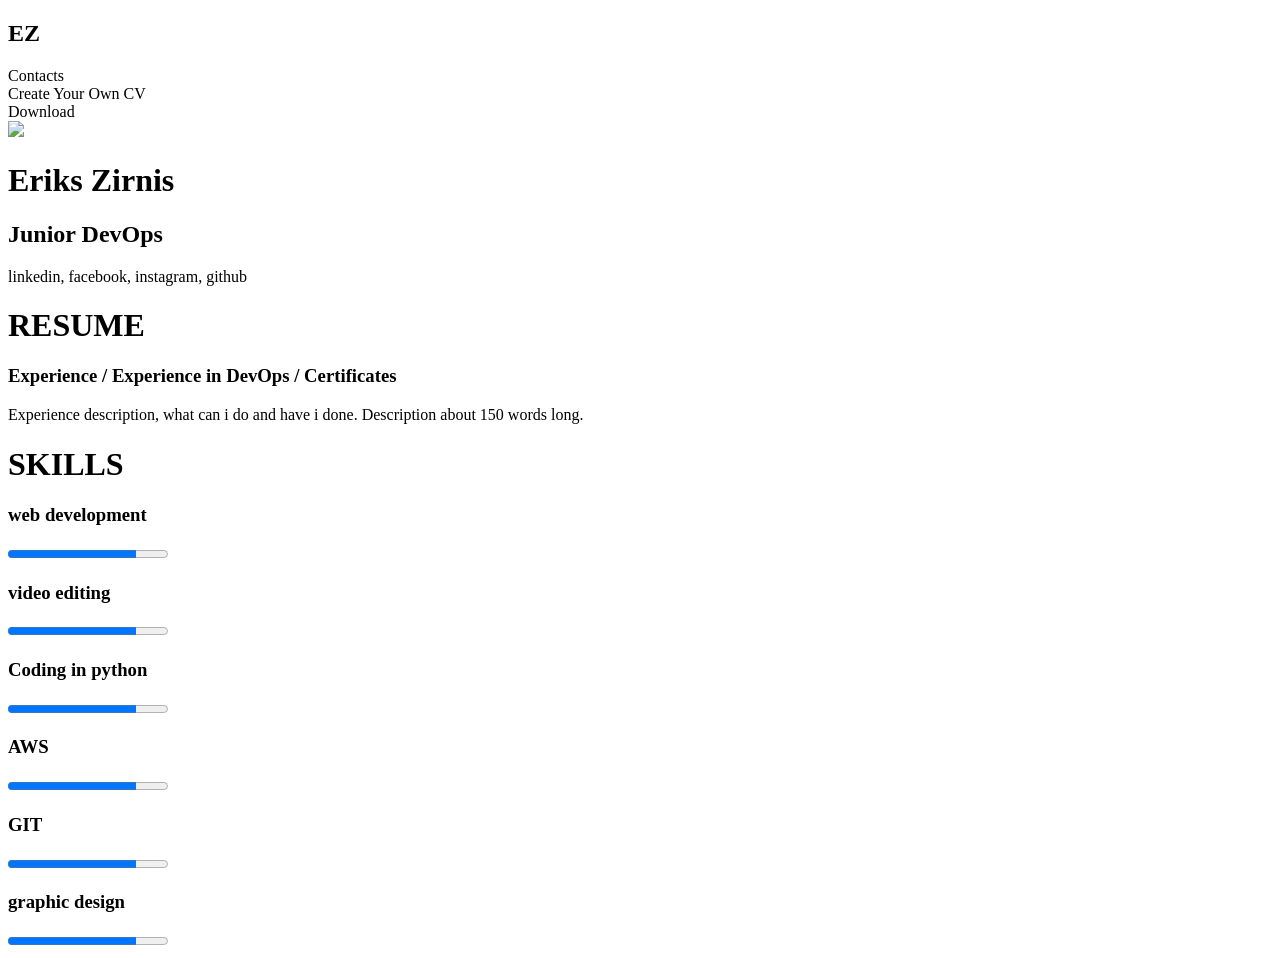
==== templates/index.html @ 9c0e05be "Edit styles.css, edit index.html" ====
<!doctype html>

<html lang="en-US">
  <head>
    <meta charset="utf-8" />
    <meta name="viewport" content="width=device-width" />
    <title>Zirnis DEVOPS CP</title>
    <script src="https://kit.fontawesome.com/7efa1ccb97.js" crossorigin="anonymous"></script>

  </head>
  <link href="static/styles.css" rel="stylesheet" />
  <link rel="preconnect" href="https://fonts.googleapis.com" />
  <link rel="preconnect" href="https://fonts.gstatic.com" crossorigin />
  <link
    href="https://fonts.googleapis.com/css2?
    family=Roboto:ital,wght@0,100.900;1,100..900&display=swap"
    rel="stylesheet"
  />
  <body>
    <div class="container">
      <div class="navbar">
        <h2>EZ</h2>
        <nav><i class="fa-regular fa-house"></i> </nav>
        <nav>Contacts</nav>
        <nav>Create Your Own CV</nav>
        <nav>Download</nav>
      </div>

      <div class="picture">
          <img class="profile-pic" src="static/profile.jpg"/>
          <div class="overlay">
              <h1>Eriks Zirnis</h1>
              <h2>Junior DevOps</h2>
              <p>linkedin, facebook, instagram, github</p>

          </div>
      </div>
      <div class="rightwing">
        <div class="resume">
            <h1>RESUME</h1>
            <div class="resume" id="one">
                <h3>Experience / Experience in DevOps / Certificates</h3>
            </div>
            <p>Experience description, what can i do and have i done.
                Description about 150 words long.
            </p>
        </div>
        <div class="skills">
            <h1>SKILLS</h1>
            <h3>web development</h3>
            <progress id = "1st" value = "80" max="100">80%</progress>
            <h3>video editing</h2>
            <progress id = "2st" value = "80" max="100">80%</progress>
            <h3>Coding in python</h3>
            <progress id = "3st" value = "80" max="100">80%</progress>
            <h3>AWS</h3>
            <progress id = "4st" value = "80" max="100">80%</progress>
            <h3>GIT</h3>
            <progress id = "5st" value = "80" max="100">80%</progress>
            <h3>graphic design</h3>
            <progress id = "6st" value = "80" max="100">80%</progress>
        </div>



      </div>
    </div>
  </body>
</html>
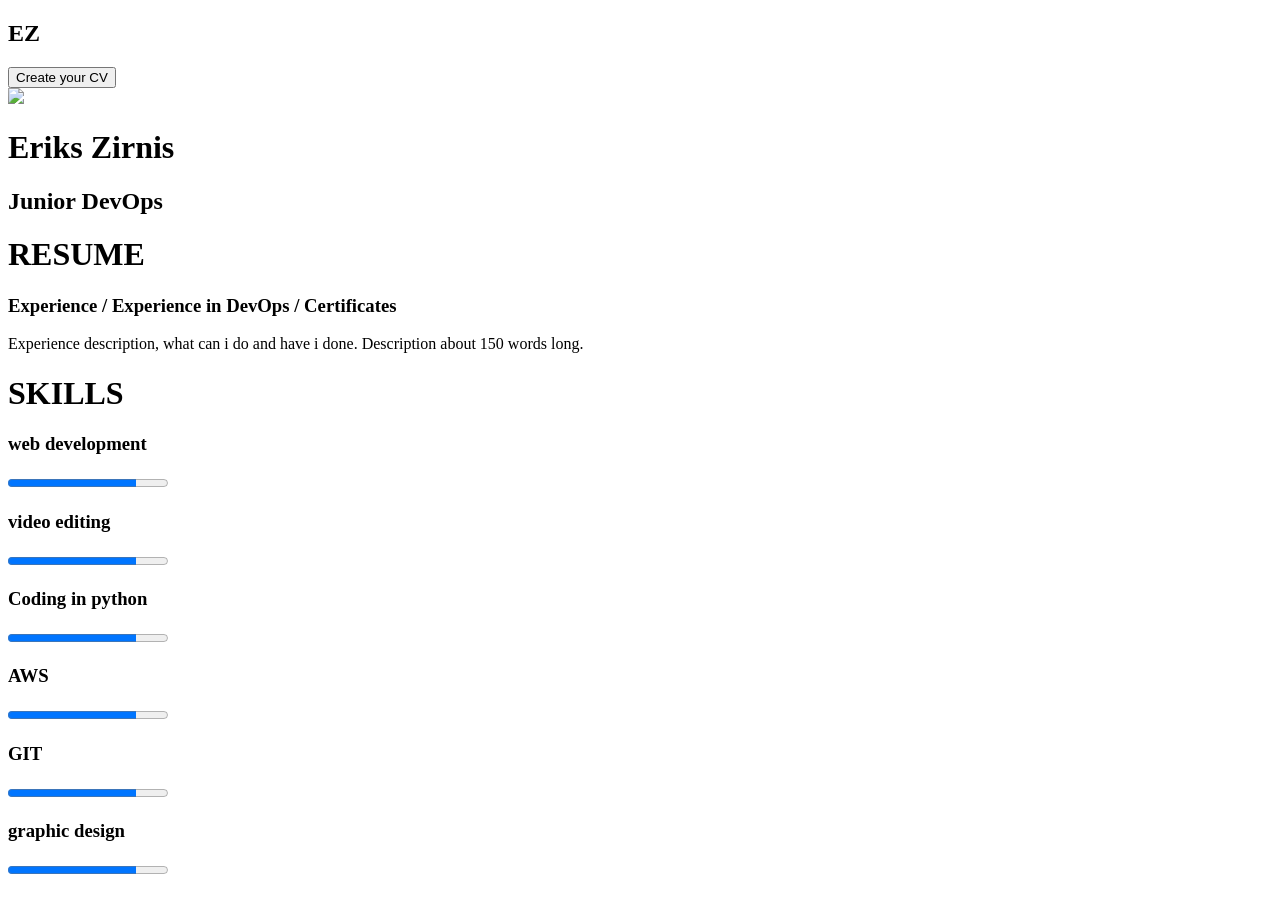
==== commit 7ba43af3: "edit index.html, edit.styles.css" ====
--- a/templates/index.html
+++ b/templates/index.html
@@ -21,9 +21,8 @@
       <div class="navbar">
         <h2>EZ</h2>
         <nav><i class="fa-regular fa-house"></i> </nav>
-        <nav>Contacts</nav>
-        <nav>Create Your Own CV</nav>
-        <nav>Download</nav>
+        <nav><i class="fa-regular fa-address-book"></i></nav>
+        <nav><button>Create your CV</button></nav>
       </div>
 
       <div class="picture">
@@ -31,7 +30,10 @@
           <div class="overlay">
               <h1>Eriks Zirnis</h1>
               <h2>Junior DevOps</h2>
-              <p>linkedin, facebook, instagram, github</p>
+              <p><i class="fa-brands fa-linkedin-in"></i>
+                  <i class="fa-brands fa-facebook"></i>
+                  <i class="fa-brands fa-github"></i>
+                  <i class="fa-brands fa-square-instagram"></i></p>
 
           </div>
       </div>
@@ -46,7 +48,8 @@
             </p>
         </div>
         <div class="skills">
-            <h1>SKILLS</h1>
+            <h1><i class="fa-solid fa-gauge"></i>
+                SKILLS</h1>
             <h3>web development</h3>
             <progress id = "1st" value = "80" max="100">80%</progress>
             <h3>video editing</h2>
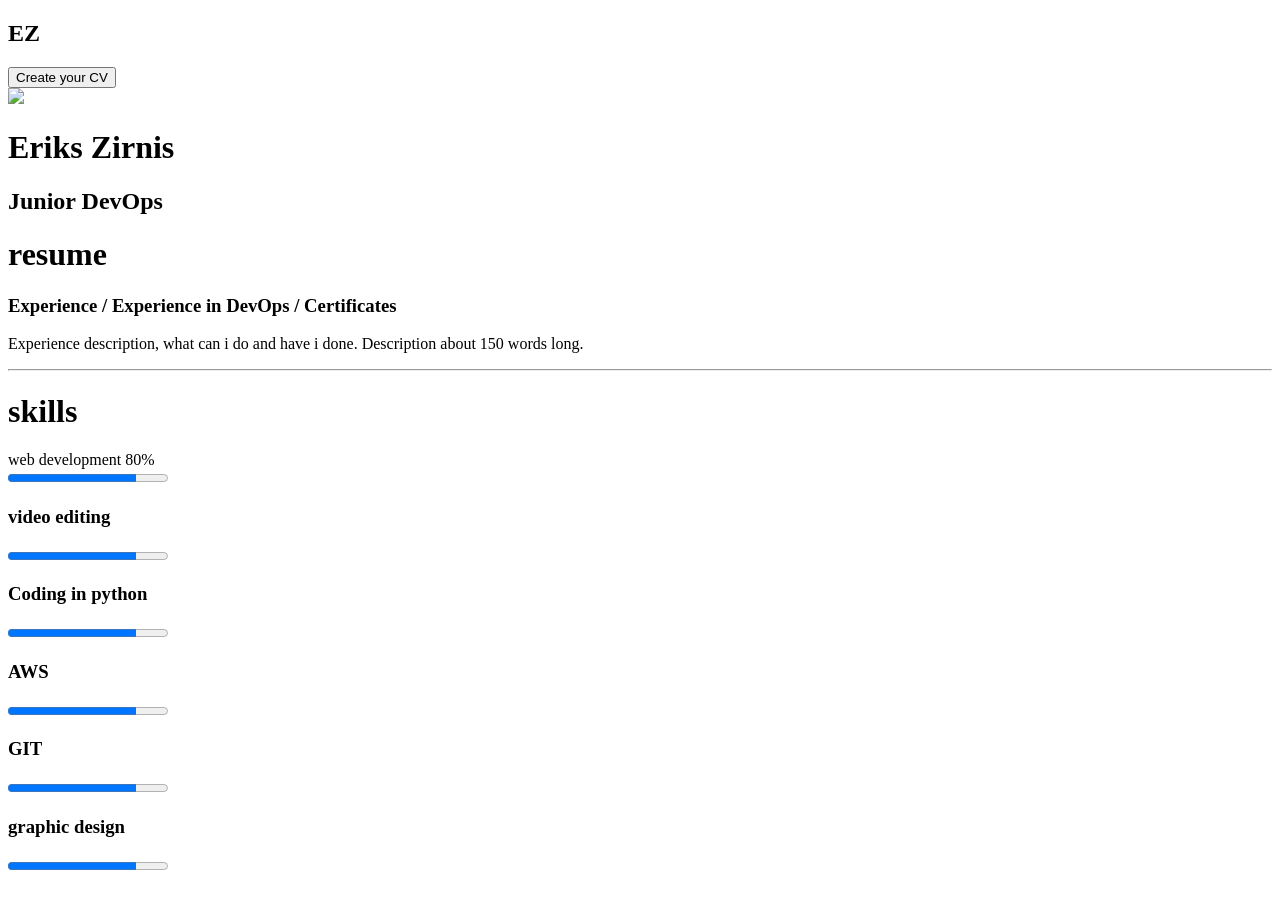
==== commit 67daeac5: "edit styles.css, edit index.html" ====
--- a/templates/index.html
+++ b/templates/index.html
@@ -19,7 +19,7 @@
   <body>
     <div class="container">
       <div class="navbar">
-        <h2>EZ</h2>
+        <h2 id="EZ">EZ</h2> 
         <nav><i class="fa-regular fa-house"></i> </nav>
         <nav><i class="fa-regular fa-address-book"></i></nav>
         <nav><button>Create your CV</button></nav>
@@ -39,7 +39,7 @@
       </div>
       <div class="rightwing">
         <div class="resume">
-            <h1>RESUME</h1>
+            <h1>resume</h1>
             <div class="resume" id="one">
                 <h3>Experience / Experience in DevOps / Certificates</h3>
             </div>
@@ -47,21 +47,31 @@
                 Description about 150 words long.
             </p>
         </div>
+        <hr>
         <div class="skills">
             <h1><i class="fa-solid fa-gauge"></i>
-                SKILLS</h1>
-            <h3>web development</h3>
-            <progress id = "1st" value = "80" max="100">80%</progress>
-            <h3>video editing</h2>
-            <progress id = "2st" value = "80" max="100">80%</progress>
-            <h3>Coding in python</h3>
-            <progress id = "3st" value = "80" max="100">80%</progress>
-            <h3>AWS</h3>
-            <progress id = "4st" value = "80" max="100">80%</progress>
-            <h3>GIT</h3>
-            <progress id = "5st" value = "80" max="100">80%</progress>
-            <h3>graphic design</h3>
-            <progress id = "6st" value = "80" max="100">80%</progress>
+                skills</h1>
+            <div class="progress-bar">
+              <div class="progress-label">
+                <span>web development</span>
+                <span>80%</span>
+              </div>
+              <progress id = "skill-1" value = "80" max="100"></progress>
+              
+              <h3>video editing</h3>
+              <progress id = "skill-2" value = "80" max="100">80%</progress>
+              <h3>Coding in python</h3>
+              <progress id = "skill-3" value = "80" max="100">80%</progress>
+              <h3>AWS</h3>
+              <progress id = "skill-4" value = "80" max="100">80%</progress>
+              <h3>GIT</h3>
+              <progress id = "skill-5" value = "80" max="100">80%</progress>
+              <h3>graphic design</h3>
+              <progress id = "skill-6" value = "80" max="100">80%</progress>
+
+              
+            </div>
+
         </div>
 
 
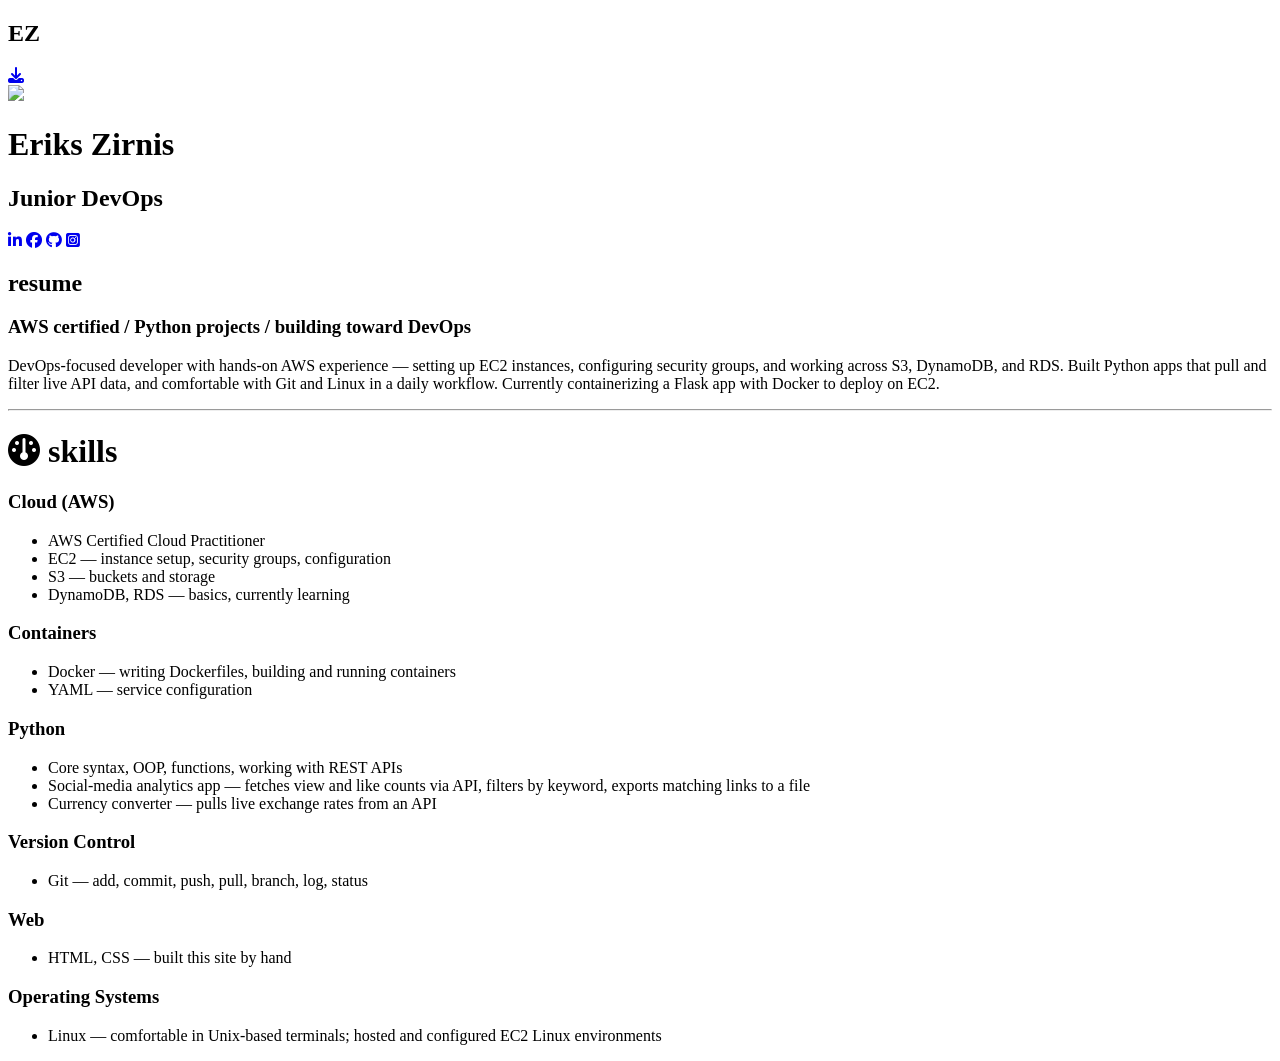
==== commit 584bfc78: "Add: hover feature over text. Add: hyperlinks to icons" ====
--- a/templates/index.html
+++ b/templates/index.html
@@ -6,7 +6,7 @@
     <meta name="viewport" content="width=device-width" />
     <title>Zirnis DEVOPS CP</title>
     <script src="https://kit.fontawesome.com/7efa1ccb97.js" crossorigin="anonymous"></script>
-
+    <link rel="stylesheet" href="https://cdnjs.cloudflare.com/ajax/libs/font-awesome/6.5.1/css/all.min.css">
   </head>
   <link href="static/styles.css" rel="stylesheet" />
   <link rel="preconnect" href="https://fonts.googleapis.com" />
@@ -20,9 +20,7 @@
     <div class="container">
       <div class="navbar">
         <h2 id="EZ">EZ</h2> 
-        <nav><i class="fa-regular fa-house"></i> </nav>
-        <nav><i class="fa-regular fa-address-book"></i></nav>
-        <nav><button>Create your CV</button></nav>
+        <a href="../static/CV_ZIRNIS.pdf" download><i class="fa-solid fa-download"></i></a>
       </div>
 
       <div class="picture">
@@ -30,44 +28,66 @@
           <div class="overlay">
               <h1>Eriks Zirnis</h1>
               <h2>Junior DevOps</h2>
-              <p><i class="fa-brands fa-linkedin-in"></i>
-                  <i class="fa-brands fa-facebook"></i>
-                  <i class="fa-brands fa-github"></i>
-                  <i class="fa-brands fa-square-instagram"></i></p>
+              <p><a href="https://linkedin.com/in/erikszirnis" target="_blank"><i class="fa-brands fa-linkedin-in"></i></a>
+                  <a href="https://facebook.com/turbozirnis" target="_blank"><i class="fa-brands fa-facebook"></i></a>
+                  <a href="https://github.com/turbopea" target="_blank"><i class="fa-brands fa-github"></i></a>
+                  <a href="https://instagram.com/erikszirnis/" target="_blank"><i class="fa-brands fa-square-instagram"></i></a></p>
 
           </div>
       </div>
       <div class="rightwing">
         <div class="resume">
-            <h1>resume</h1>
+            <h2>resume</h2>
             <div class="resume" id="one">
-                <h3>Experience / Experience in DevOps / Certificates</h3>
+                <h3>AWS certified  /  Python projects  /  building toward DevOps</h3>
             </div>
-            <p>Experience description, what can i do and have i done.
-                Description about 150 words long.
+            <p class="summary">
+              DevOps-focused developer with hands-on AWS experience — setting up EC2 instances, 
+              configuring security groups, and working across S3, DynamoDB, and RDS. Built Python 
+              apps that pull and filter live API data, and comfortable with Git and Linux in a daily 
+              workflow. Currently containerizing a Flask app with Docker to deploy on EC2.
             </p>
         </div>
         <hr>
         <div class="skills">
             <h1><i class="fa-solid fa-gauge"></i>
                 skills</h1>
-            <div class="progress-bar">
-              <div class="progress-label">
-                <span>web development</span>
-                <span>80%</span>
-              </div>
-              <progress id = "skill-1" value = "80" max="100"></progress>
-              
-              <h3>video editing</h3>
-              <progress id = "skill-2" value = "80" max="100">80%</progress>
-              <h3>Coding in python</h3>
-              <progress id = "skill-3" value = "80" max="100">80%</progress>
-              <h3>AWS</h3>
-              <progress id = "skill-4" value = "80" max="100">80%</progress>
-              <h3>GIT</h3>
-              <progress id = "skill-5" value = "80" max="100">80%</progress>
-              <h3>graphic design</h3>
-              <progress id = "skill-6" value = "80" max="100">80%</progress>
+            <h3>Cloud (AWS)</h3>
+            <ul>
+              <li>AWS Certified Cloud Practitioner</li>
+              <li>EC2 — instance setup, security groups, configuration</li>
+              <li>S3 — buckets and storage</li>
+              <li>DynamoDB, RDS — basics, currently learning</li>
+            </ul>
+
+            <h3>Containers</h3>
+            <ul>
+              <li>Docker — writing Dockerfiles, building and running containers</li>
+              <li>YAML — service configuration</li>
+            </ul>
+
+            <h3>Python</h3>
+            <ul>
+              <li>Core syntax, OOP, functions, working with REST APIs</li>
+              <li>Social-media analytics app — fetches view and like counts via API, filters by keyword, exports matching links to a file</li>
+              <li>Currency converter — pulls live exchange rates from an API</li>
+            </ul>
+
+            <h3>Version Control</h3>
+            <ul>
+              <li>Git — add, commit, push, pull, branch, log, status</li>
+            </ul>
+
+            <h3>Web</h3>
+            <ul>
+              <li>HTML, CSS — built this site by hand</li>
+            </ul>
+
+            <h3>Operating Systems</h3>
+            <ul>
+              <li>Linux — comfortable in Unix-based terminals; hosted and configured EC2 Linux environments</li>
+            </ul>
+          </section>
 
               
             </div>
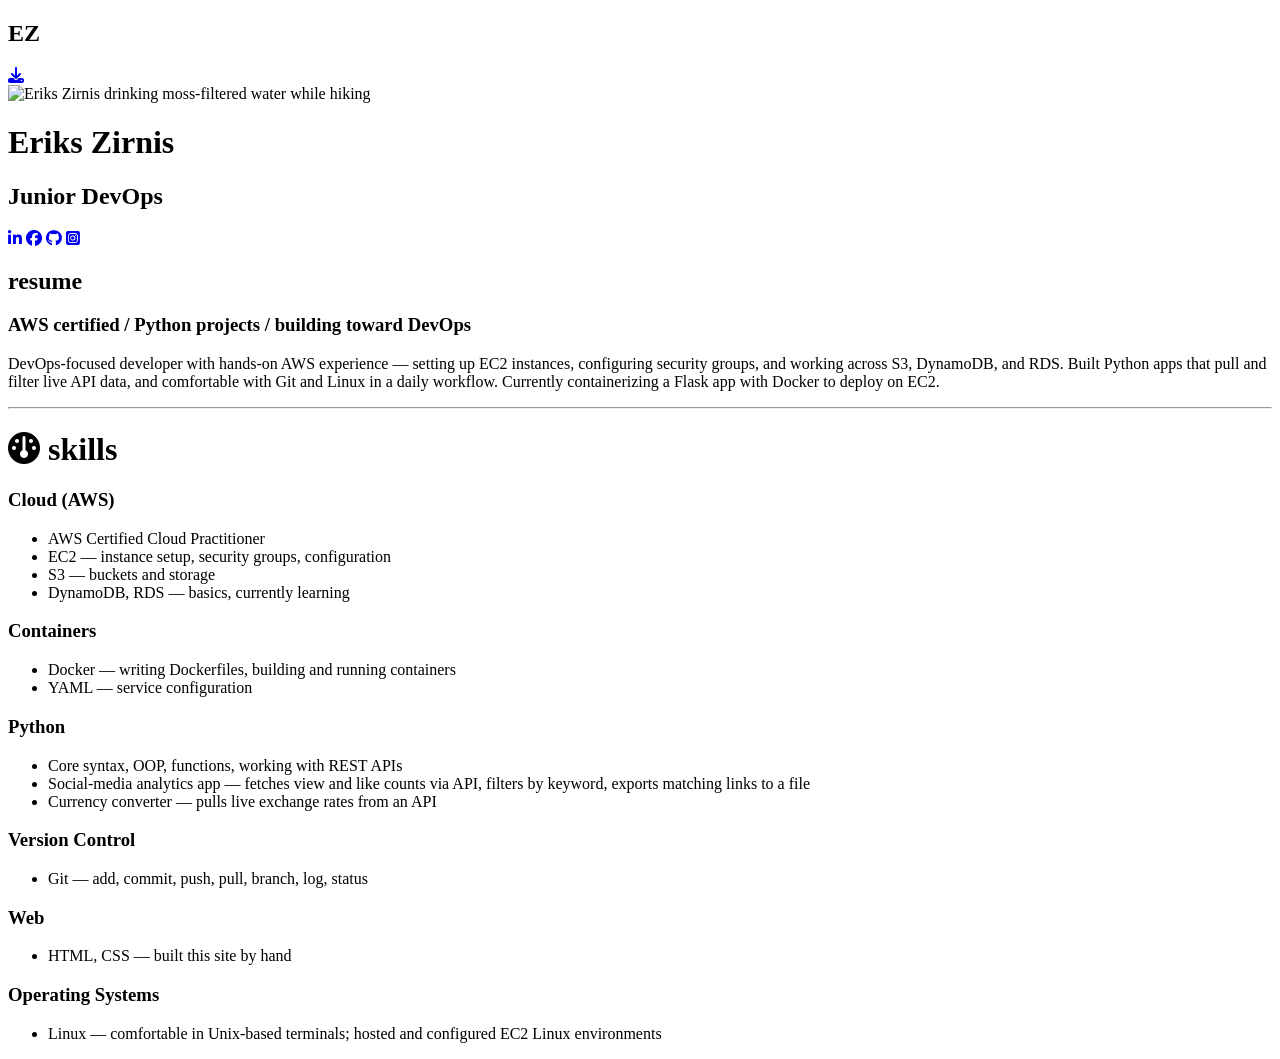
==== commit e3ee9754: "Created: Responsive HTML site on mobile phone" ====
--- a/templates/index.html
+++ b/templates/index.html
@@ -3,7 +3,7 @@
 <html lang="en-US">
   <head>
     <meta charset="utf-8" />
-    <meta name="viewport" content="width=device-width" />
+    <meta name="viewport" content="width=device-width" initial-scale=1.0/>
     <title>Zirnis DEVOPS CP</title>
     <script src="https://kit.fontawesome.com/7efa1ccb97.js" crossorigin="anonymous"></script>
     <link rel="stylesheet" href="https://cdnjs.cloudflare.com/ajax/libs/font-awesome/6.5.1/css/all.min.css">
@@ -24,7 +24,7 @@
       </div>
 
       <div class="picture">
-          <img class="profile-pic" src="static/profile.jpg"/>
+          <img class="profile-pic" src="static/profile.jpg"  alt="Eriks Zirnis drinking moss-filtered water while hiking"/>
           <div class="overlay">
               <h1>Eriks Zirnis</h1>
               <h2>Junior DevOps</h2>
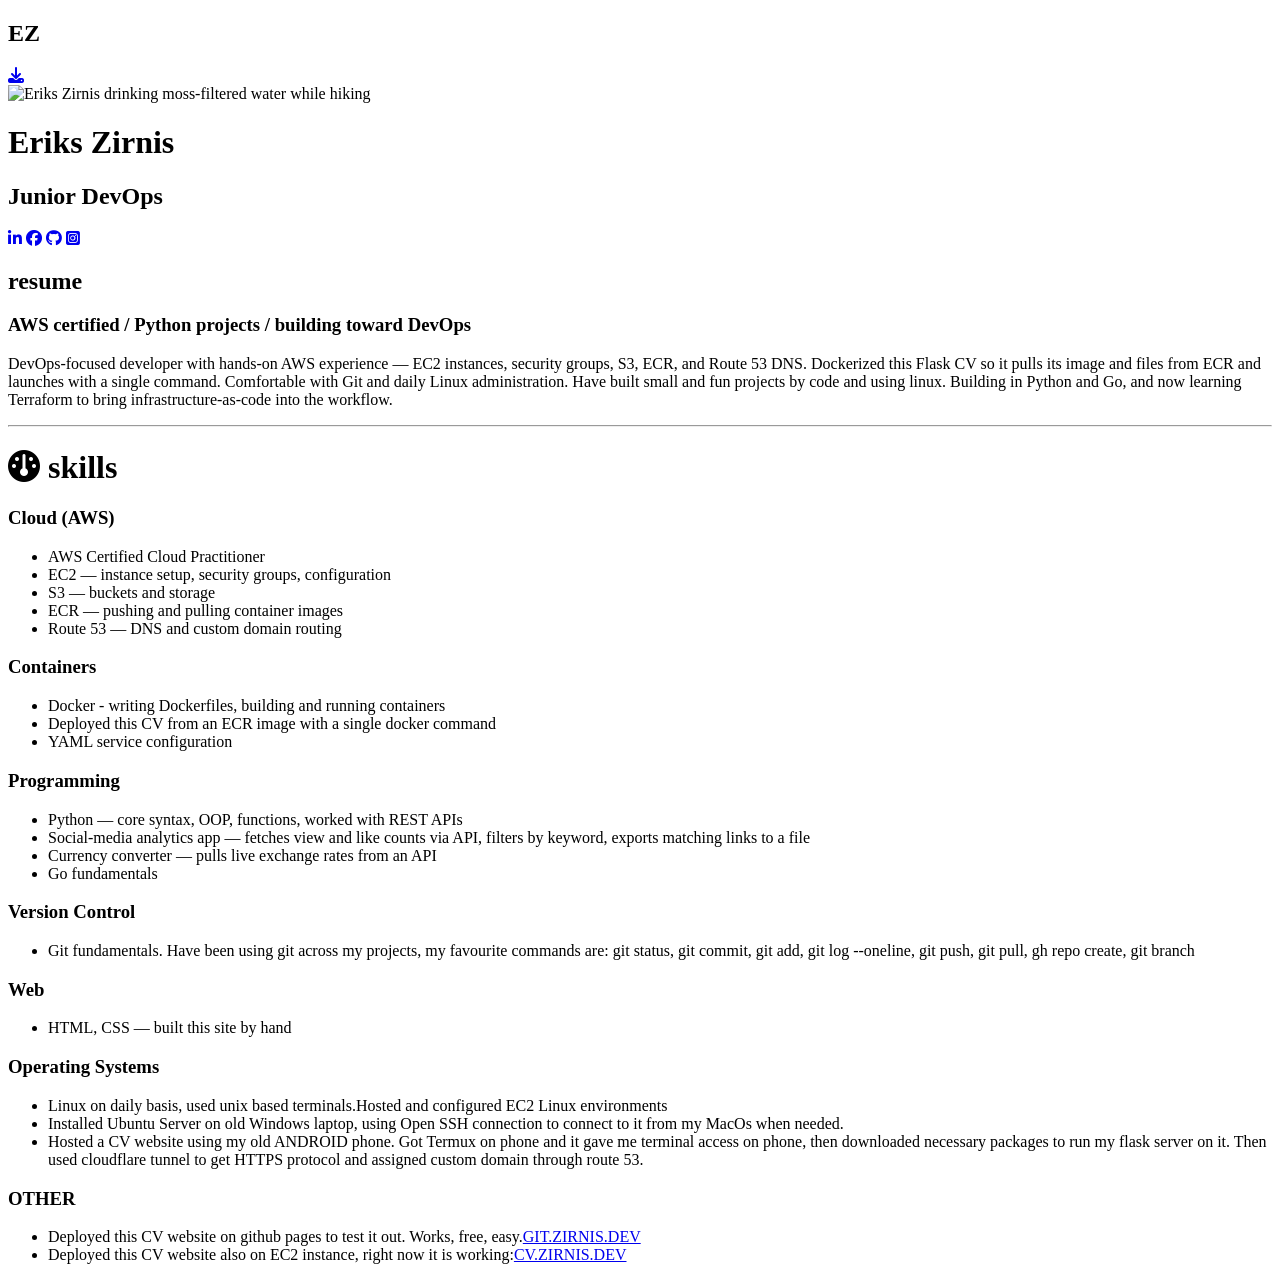
==== commit a8bcfc1e: "Edit: CV_ZIRNIS.pdf, styles.css, index.html" ====
--- a/templates/index.html
+++ b/templates/index.html
@@ -4,7 +4,7 @@
   <head>
     <meta charset="utf-8" />
     <meta name="viewport" content="width=device-width" initial-scale=1.0/>
-    <title>Zirnis DEVOPS CP</title>
+    <title>Zirnis DEVOPS CV</title>
     <script src="https://kit.fontawesome.com/7efa1ccb97.js" crossorigin="anonymous"></script>
     <link rel="stylesheet" href="https://cdnjs.cloudflare.com/ajax/libs/font-awesome/6.5.1/css/all.min.css">
   </head>
@@ -42,10 +42,11 @@
                 <h3>AWS certified  /  Python projects  /  building toward DevOps</h3>
             </div>
             <p class="summary">
-              DevOps-focused developer with hands-on AWS experience — setting up EC2 instances, 
-              configuring security groups, and working across S3, DynamoDB, and RDS. Built Python 
-              apps that pull and filter live API data, and comfortable with Git and Linux in a daily 
-              workflow. Currently containerizing a Flask app with Docker to deploy on EC2.
+              DevOps-focused developer with hands-on AWS experience — EC2 instances, security
+              groups, S3, ECR, and Route 53 DNS. Dockerized this Flask CV so it
+              pulls its image and files from ECR and launches with a single command. Comfortable
+              with Git and daily Linux administration. Have built small and fun projects by code and using linux.
+              Building in Python and Go, and now learning Terraform to bring infrastructure-as-code into the workflow.
             </p>
         </div>
         <hr>
@@ -57,25 +58,29 @@
               <li>AWS Certified Cloud Practitioner</li>
               <li>EC2 — instance setup, security groups, configuration</li>
               <li>S3 — buckets and storage</li>
-              <li>DynamoDB, RDS — basics, currently learning</li>
+              <li>ECR — pushing and pulling container images</li>
+              <li>Route 53 — DNS and custom domain routing</li>
             </ul>
 
             <h3>Containers</h3>
             <ul>
-              <li>Docker — writing Dockerfiles, building and running containers</li>
-              <li>YAML — service configuration</li>
+              <li>Docker - writing Dockerfiles, building and running containers</li>
+              <li>Deployed this CV from an ECR image with a single docker command</li>
+              <li>YAML service configuration</li>
             </ul>
 
-            <h3>Python</h3>
+            <h3>Programming</h3>
             <ul>
-              <li>Core syntax, OOP, functions, working with REST APIs</li>
+              <li>Python — core syntax, OOP, functions, worked with REST APIs</li>
               <li>Social-media analytics app — fetches view and like counts via API, filters by keyword, exports matching links to a file</li>
               <li>Currency converter — pulls live exchange rates from an API</li>
+              <li>Go fundamentals</li>
             </ul>
 
             <h3>Version Control</h3>
             <ul>
-              <li>Git — add, commit, push, pull, branch, log, status</li>
+              <li>Git fundamentals. Have been using git across my projects, my favourite commands are: git status, git commit, git add,
+                 git log --oneline, git push, git pull, gh repo create, git branch</li>
             </ul>
 
             <h3>Web</h3>
@@ -85,7 +90,17 @@
 
             <h3>Operating Systems</h3>
             <ul>
-              <li>Linux — comfortable in Unix-based terminals; hosted and configured EC2 Linux environments</li>
+              <li>Linux on daily basis, used unix based terminals.Hosted and configured EC2 Linux environments</li>
+              <li>Installed Ubuntu Server on old Windows laptop, using Open SSH connection to connect to it from my MacOs when needed.</li>
+              <li>Hosted a CV website using my old ANDROID phone. Got Termux on phone and it gave me terminal access on phone, then downloaded
+                necessary packages to run my flask server on it. Then used cloudflare tunnel to get HTTPS protocol and assigned custom domain through
+                route 53.
+            </ul>
+
+             <h3>OTHER</h3>
+            <ul>
+              <li>Deployed this CV website on github pages to test it out. Works, free, easy.<a href="https://git.zirnis.dev">GIT.ZIRNIS.DEV</a></li>
+              <li>Deployed this CV website also on EC2 instance, right now it is working:<a href="https://cv.zirnis.dev">CV.ZIRNIS.DEV</a> </li>
             </ul>
           </section>
 
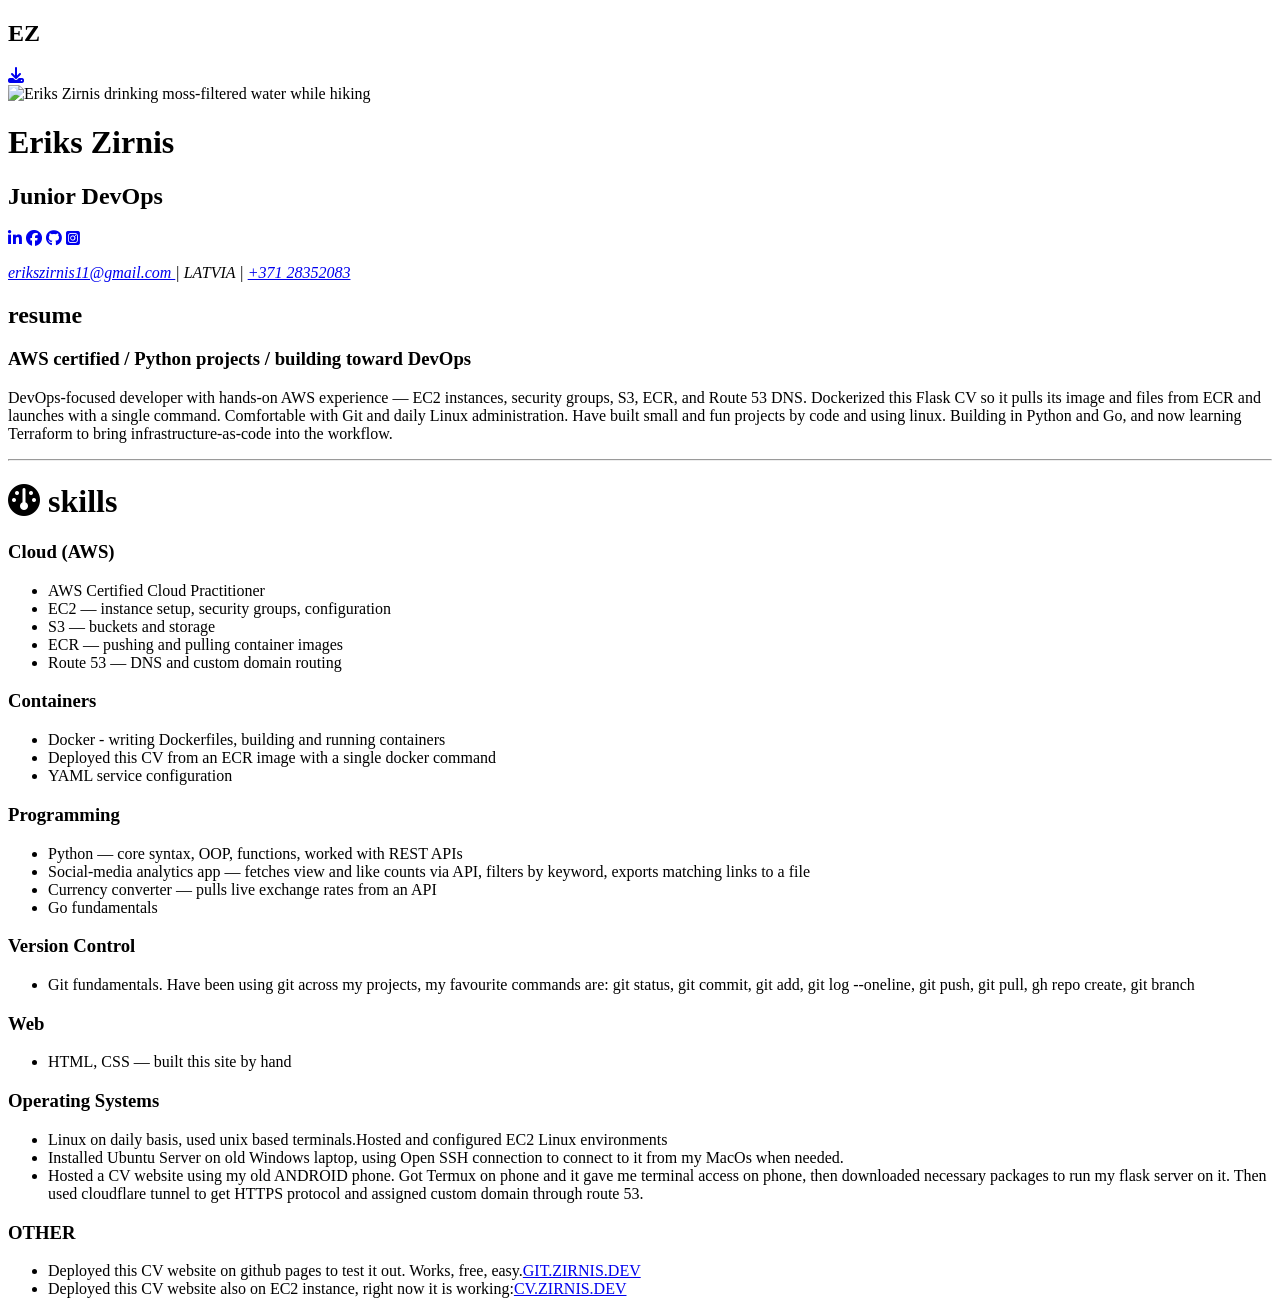
==== commit be0f0828: "Edit: index.html, added contact information; styles.css" ====
--- a/templates/index.html
+++ b/templates/index.html
@@ -20,6 +20,9 @@
     <div class="container">
       <div class="navbar">
         <h2 id="EZ">EZ</h2> 
+        
+        
+        
         <a href="../static/CV_ZIRNIS.pdf" download><i class="fa-solid fa-download"></i></a>
       </div>
 
@@ -32,6 +35,11 @@
                   <a href="https://facebook.com/turbozirnis" target="_blank"><i class="fa-brands fa-facebook"></i></a>
                   <a href="https://github.com/turbopea" target="_blank"><i class="fa-brands fa-github"></i></a>
                   <a href="https://instagram.com/erikszirnis/" target="_blank"><i class="fa-brands fa-square-instagram"></i></a></p>
+                  <address><a href="mailto:erikszirnis11@gmail.com">erikszirnis11@gmail.com </a>| LATVIA |
+                           <a href="tel:+37128352083">+371 28352083</a></address>
+                  
+                
+              
 
           </div>
       </div>
@@ -108,6 +116,7 @@
             </div>
 
         </div>
+      
 
 
 
